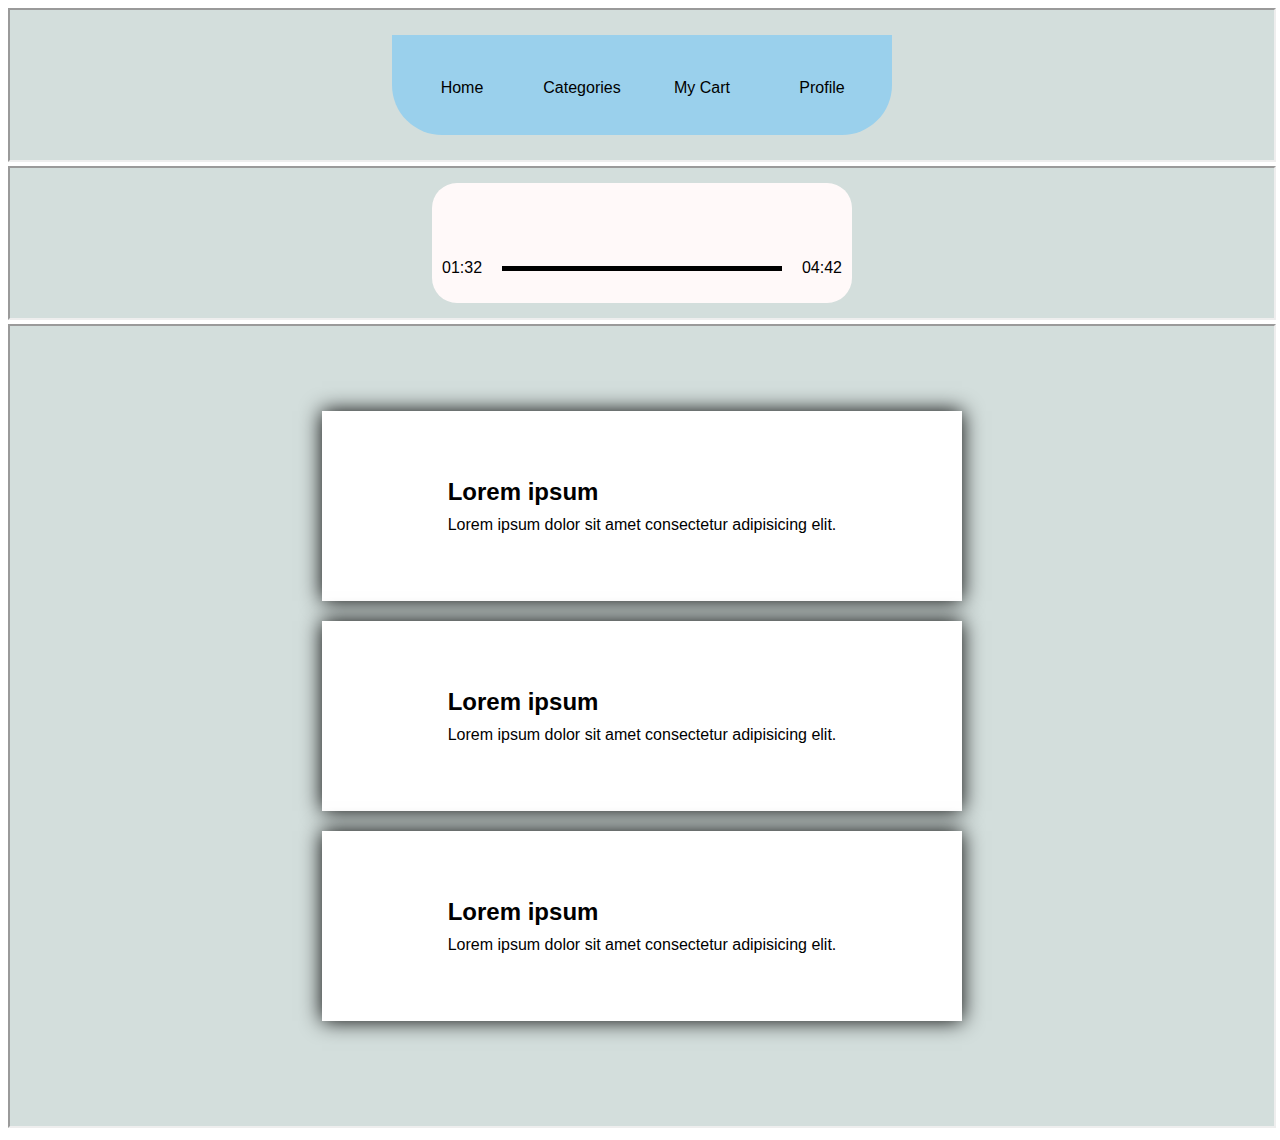
==== index.html @ 11792cff "added embed iframes" ====
<!DOCTYPE html>
<html lang="en">
  <head>
    <meta charset="UTF-8" />
    <meta http-equiv="X-UA-Compatible" content="IE=edge" />
    <meta name="viewport" content="width=device-width, initial-scale=1.0" />
    <title>Iframe Refs</title>
  </head>
  <body>
    <iframe
      src="flexbox-mobile-tab-bar/flexbox-mobile-tab-bar.html"
      title="flexbox-mobile-tab-bar"
      width="100%"
      height="100%"
    >
    </iframe>

    <iframe
      src="flexbox-player-design/index.html"
      title="flexbox-player-design"
      width="100%"
      height="100%"
    >
    </iframe>
    <iframe
      src="flexbox-card-desing/index.html"
      title="flexbox-card-desing"
      width="100%"
      height="800px"
    >
    </iframe>
  </body>
</html>
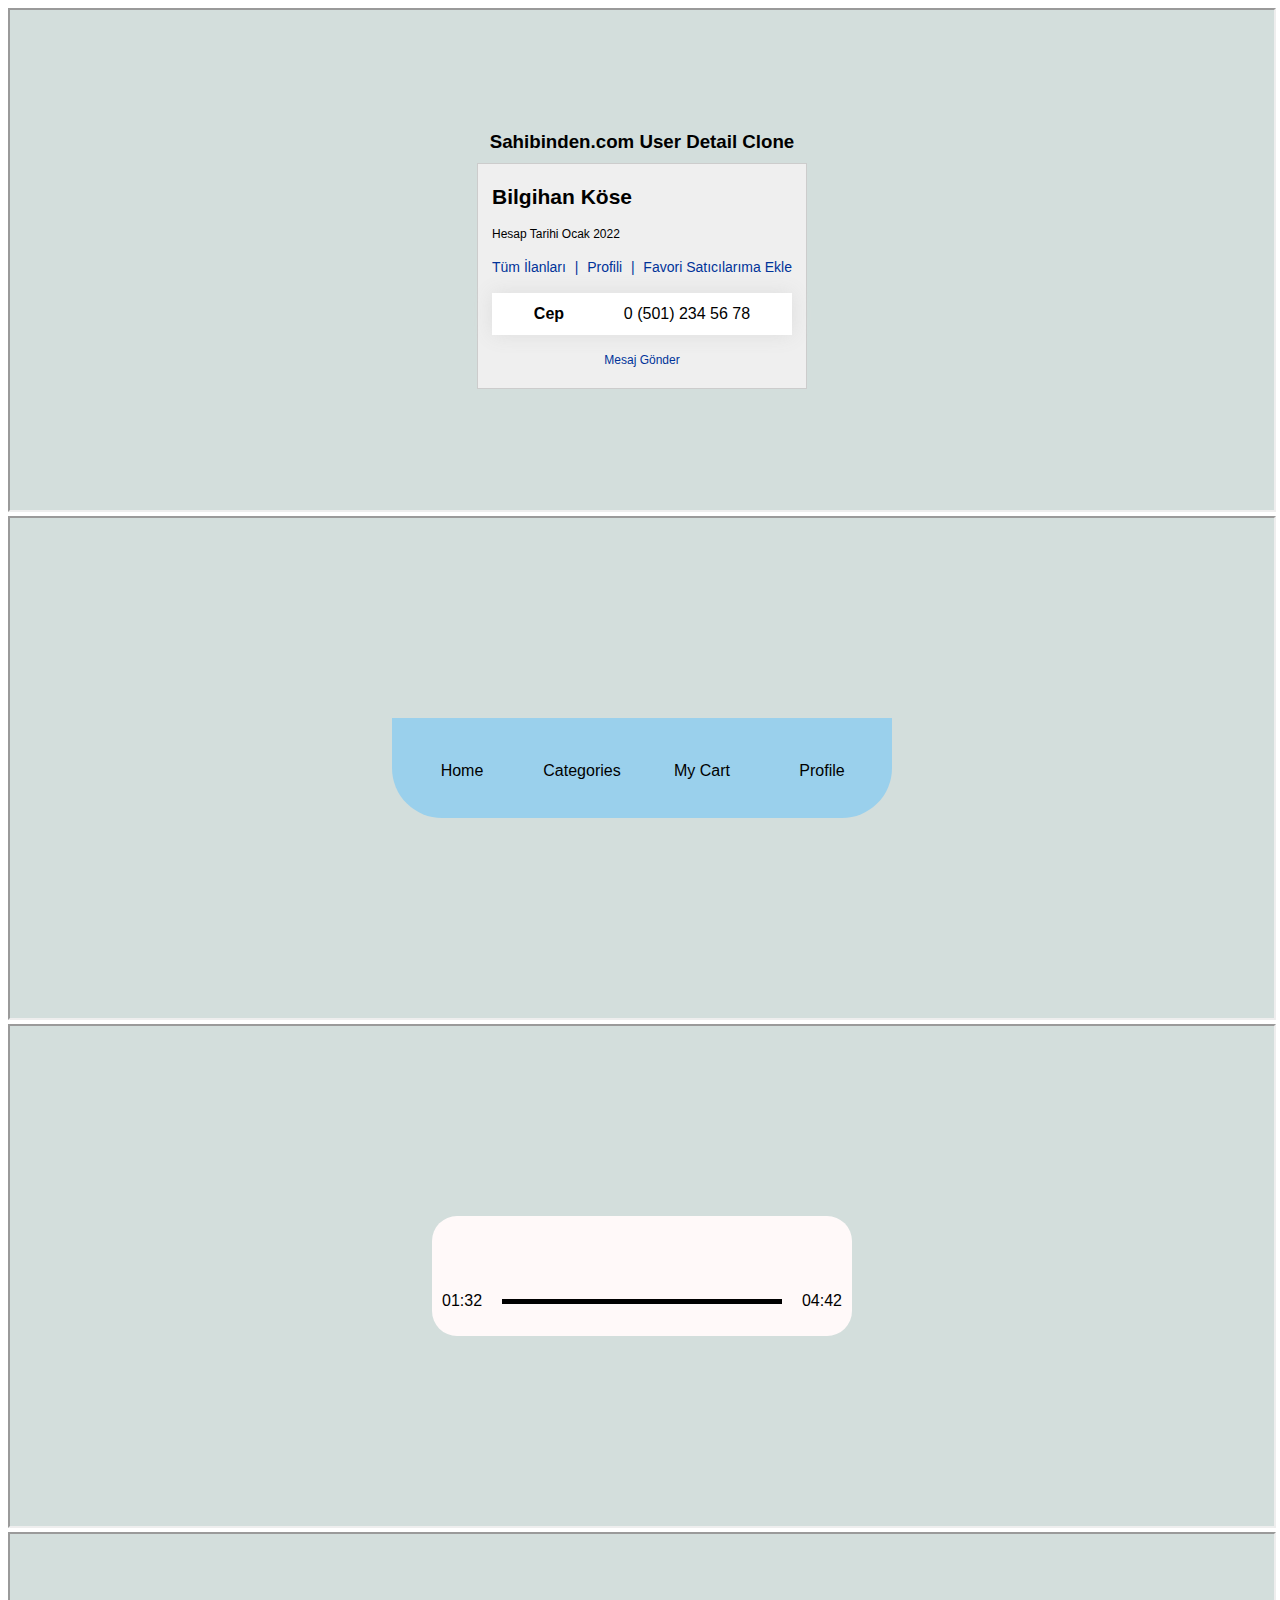
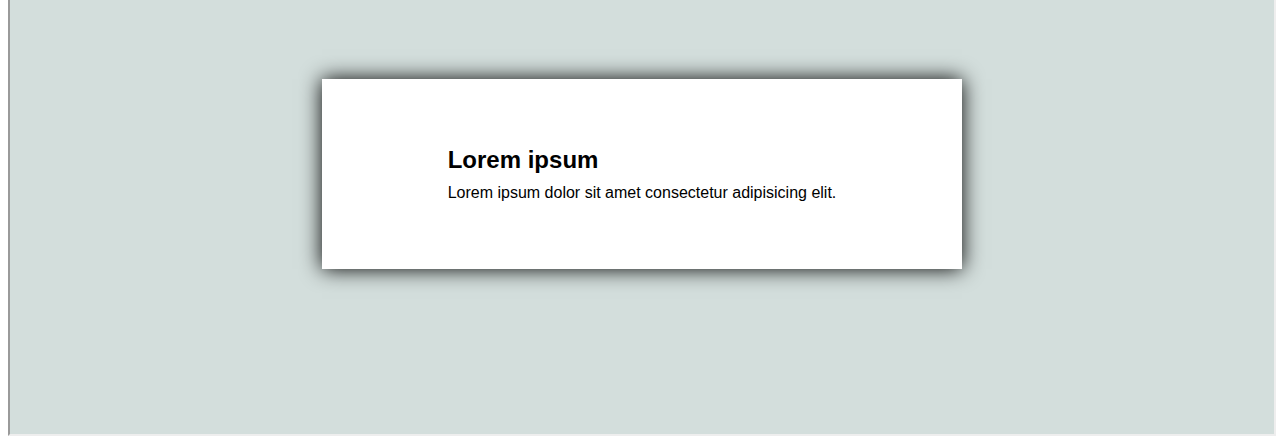
==== commit 5267d321: "added sahibinden user detail card" ====
--- a/index.html
+++ b/index.html
@@ -8,10 +8,17 @@
   </head>
   <body>
     <iframe
+      src="flexbox-user-info-card/index.html"
+      title="flexbox-mobile-tab-bar"
+      width="100%"
+      height="500px"
+    >
+    </iframe>
+    <iframe
       src="flexbox-mobile-tab-bar/flexbox-mobile-tab-bar.html"
       title="flexbox-mobile-tab-bar"
       width="100%"
-      height="100%"
+      height="500px"
     >
     </iframe>
 
@@ -19,14 +26,14 @@
       src="flexbox-player-design/index.html"
       title="flexbox-player-design"
       width="100%"
-      height="100%"
+      height="500px"
     >
     </iframe>
     <iframe
       src="flexbox-card-desing/index.html"
       title="flexbox-card-desing"
       width="100%"
-      height="800px"
+      height="500px"
     >
     </iframe>
   </body>
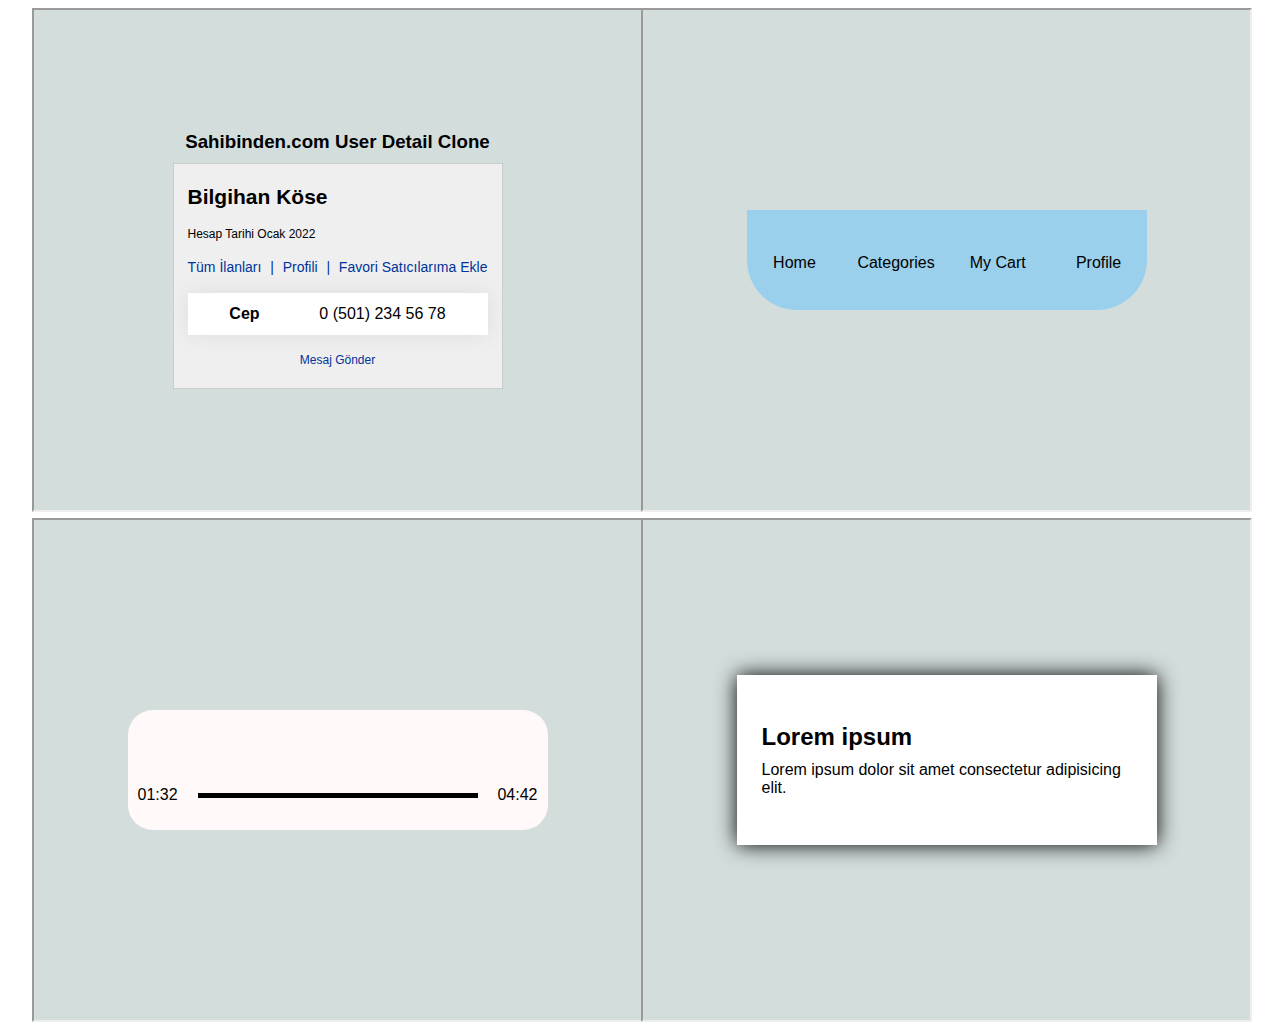
==== commit 77bedebf: "added responsive github page design" ====
--- a/index.html
+++ b/index.html
@@ -4,37 +4,67 @@
     <meta charset="UTF-8" />
     <meta http-equiv="X-UA-Compatible" content="IE=edge" />
     <meta name="viewport" content="width=device-width, initial-scale=1.0" />
+    <style>
+      .iframe-container {
+        display: flex;
+        flex-wrap: wrap;
+        gap: 2px;
+        justify-content: center;
+      }
+      .iframe-item {
+        width: 48%;
+        height: 100%;
+      }
+
+      @media (max-width: 758px) {
+        .iframe-item {
+          width: 100%;
+        }
+      }
+    </style>
     <title>Iframe Refs</title>
   </head>
   <body>
-    <iframe
-      src="flexbox-user-info-card/index.html"
-      title="flexbox-mobile-tab-bar"
-      width="100%"
-      height="500px"
-    >
-    </iframe>
-    <iframe
-      src="flexbox-mobile-tab-bar/flexbox-mobile-tab-bar.html"
-      title="flexbox-mobile-tab-bar"
-      width="100%"
-      height="500px"
-    >
-    </iframe>
+    <div class="iframe-container">
+      <div class="iframe-item">
+        <iframe
+          src="flexbox-user-info-card/index.html"
+          title="flexbox-mobile-tab-bar"
+          width="100%"
+          height="500px"
+        >
+        </iframe>
+      </div>
 
-    <iframe
-      src="flexbox-player-design/index.html"
-      title="flexbox-player-design"
-      width="100%"
-      height="500px"
-    >
-    </iframe>
-    <iframe
-      src="flexbox-card-desing/index.html"
-      title="flexbox-card-desing"
-      width="100%"
-      height="500px"
-    >
-    </iframe>
+      <div class="iframe-item">
+        <iframe
+          src="flexbox-mobile-tab-bar/flexbox-mobile-tab-bar.html"
+          title="flexbox-mobile-tab-bar"
+          width="100%"
+          height="500px"
+        >
+        </iframe>
+      </div>
+
+      <div class="iframe-item">
+        <iframe
+          src="flexbox-player-design/index.html"
+          title="flexbox-player-design"
+          width="100%"
+          height="500px"
+        >
+        </iframe>
+      </div>
+
+      <div class="iframe-item">
+        <iframe
+          src="flexbox-card-desing/index.html"
+          title="flexbox-card-desing"
+          width="100%"
+          height="500px"
+        >
+        </iframe>
+      </div>
+    </div>
   </body>
 </html>
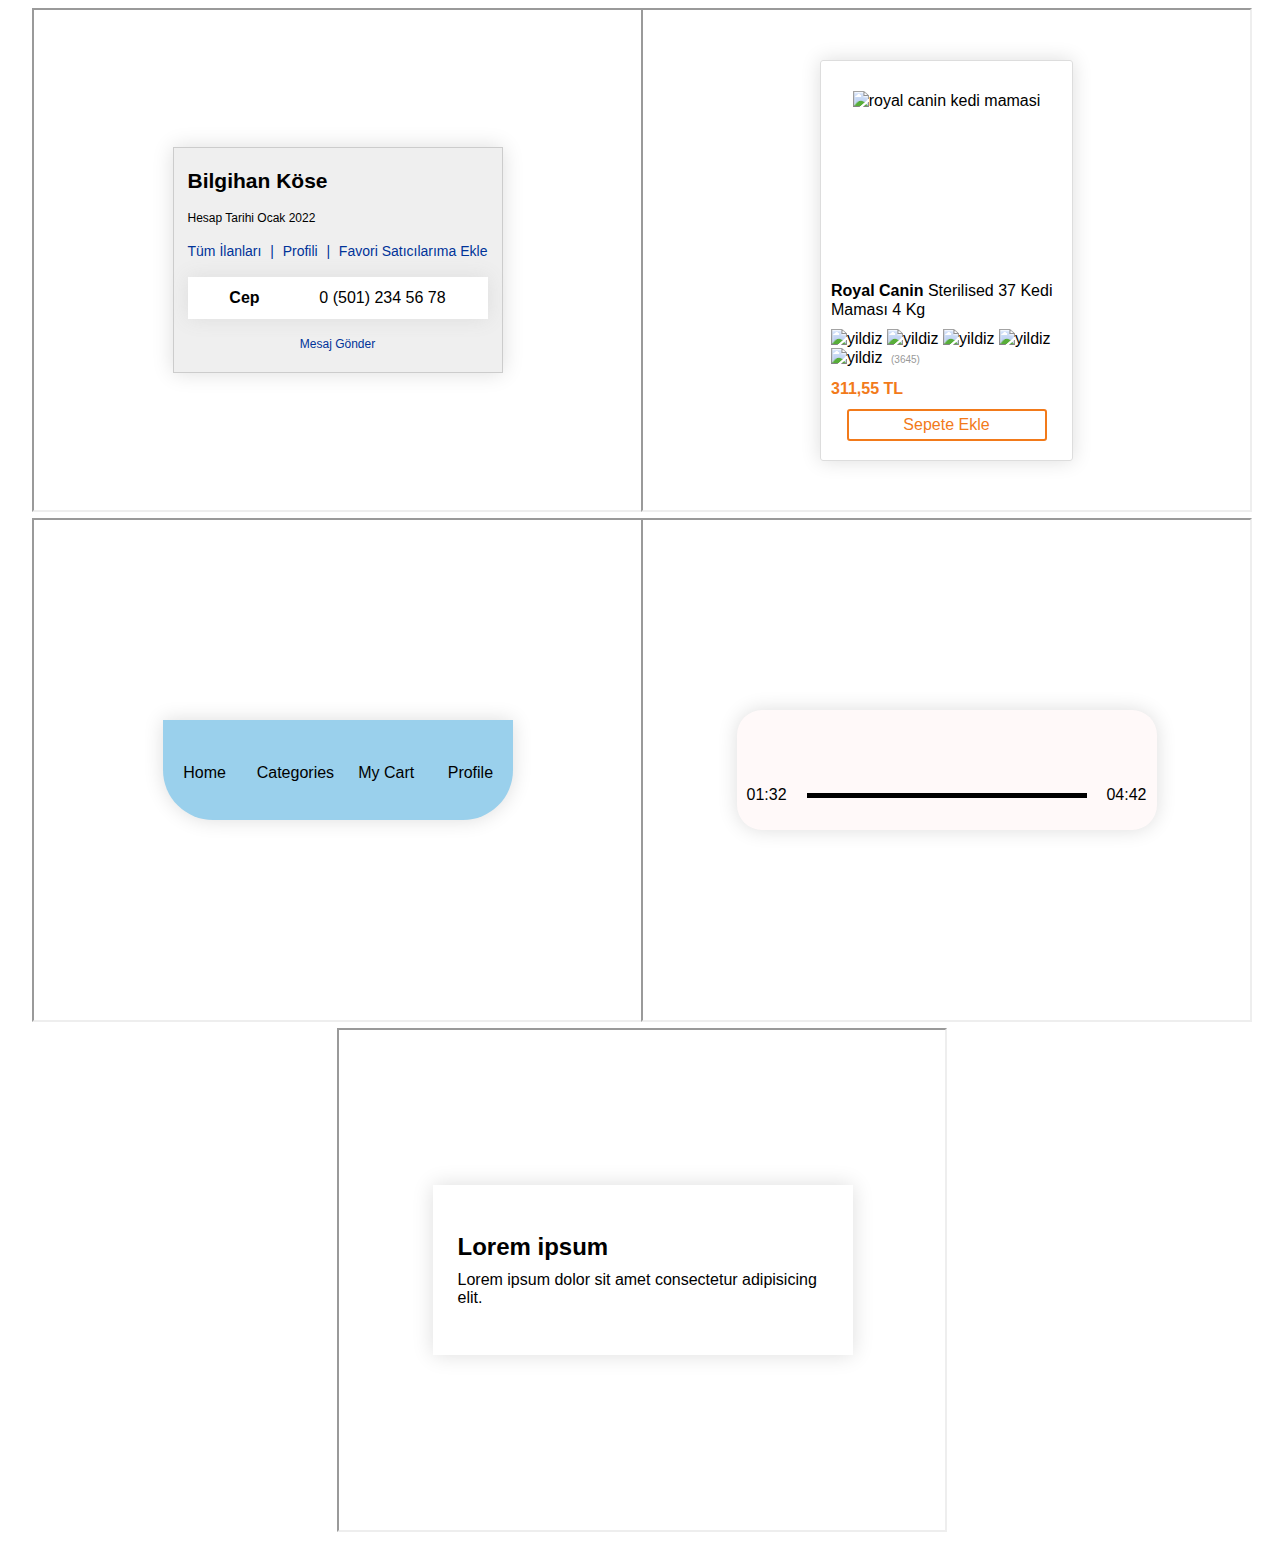
==== commit e84b3afe: "removed bg colors" ====
--- a/index.html
+++ b/index.html
@@ -16,7 +16,7 @@
         height: 100%;
       }
 
-      @media (max-width: 758px) {
+      @media (max-width: 750px) {
         .iframe-item {
           width: 100%;
         }
@@ -29,7 +29,16 @@
       <div class="iframe-item">
         <iframe
           src="flexbox-user-info-card/index.html"
-          title="flexbox-mobile-tab-bar"
+          title="flexbox-user-info-card"
+          width="100%"
+          height="500px"
+        >
+        </iframe>
+      </div>
+      <div class="iframe-item">
+        <iframe
+          src="flexbox-trendyol-product-card/index.html"
+          title="flexbox-trendyol-product-card"
           width="100%"
           height="500px"
         >
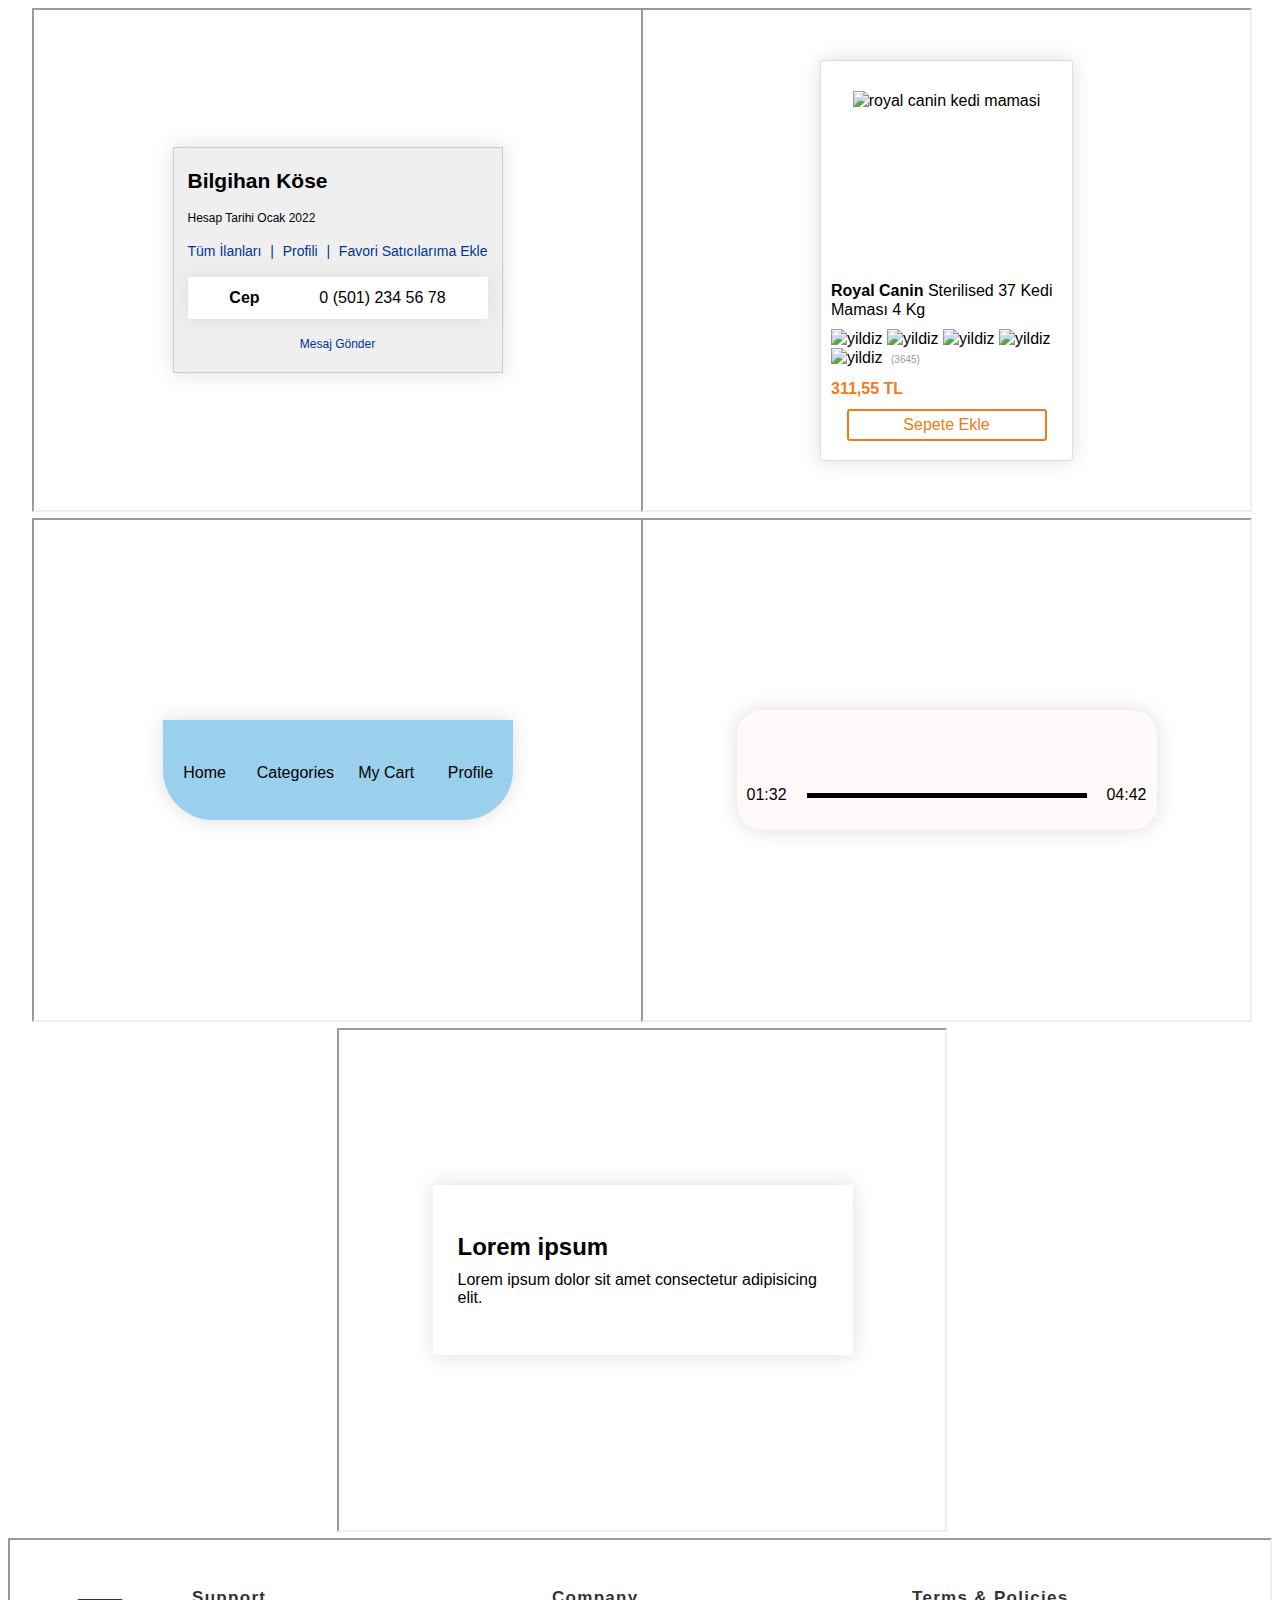
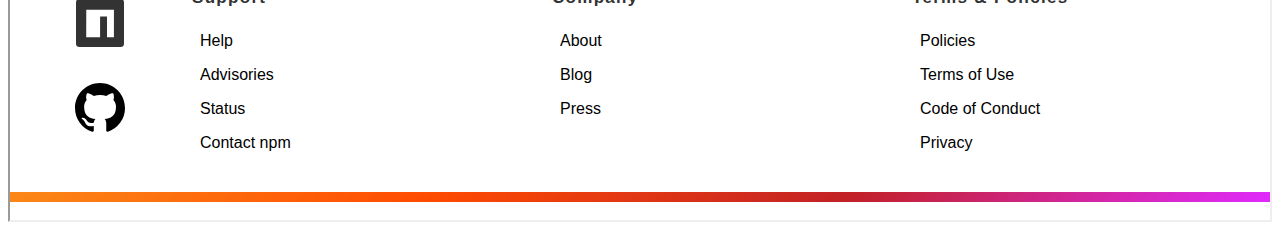
==== commit 90c4c295: "added componet to the index.html" ====
--- a/index.html
+++ b/index.html
@@ -73,7 +73,15 @@
           height="500px"
         >
         </iframe>
-      </div>
+
+
     </div>
+    <iframe
+    src="flexbox-npm-lp-footer/index.html"
+    title="flexbox-npm-lp-footer"
+    width="100%"
+    height="280px"
+  >
+  </iframe>
   </body>
 </html>
